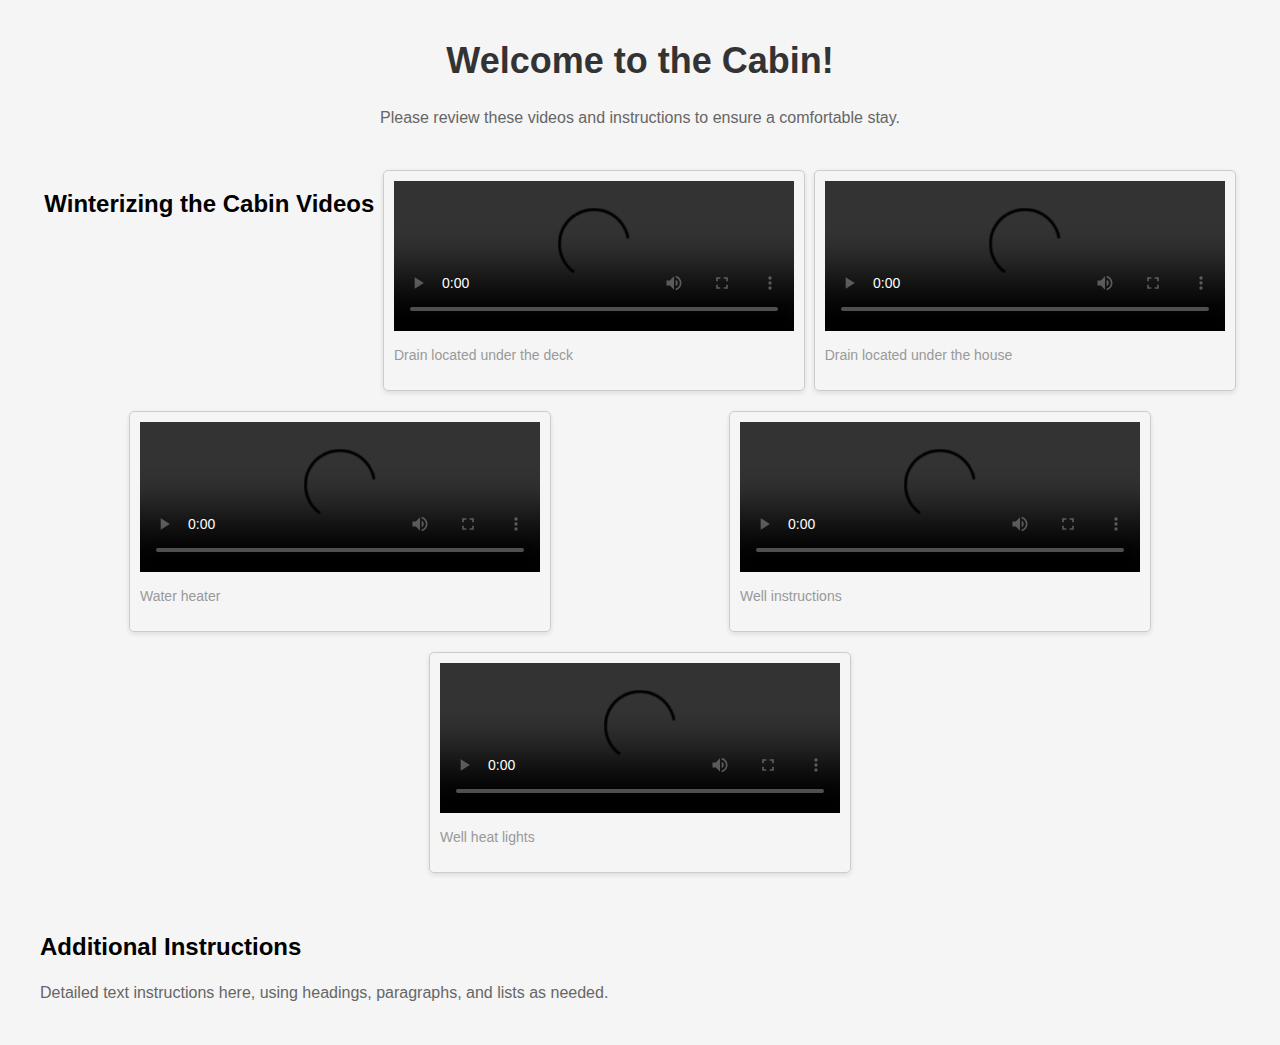
==== index.html @ d9aa81e0 "update references" ====
<!DOCTYPE html>
<html>
<head>
  <title>Instructions for the Cabin</title>
  <link rel="stylesheet" href="styles.css">
</head>
<body>

  <header>
    <h1>Welcome to the Cabin!</h1>
    <p>Please review these videos and instructions to ensure a comfortable stay.</p>
  </header>

  <section class="videos">
    <h2>Winterizing the Cabin Videos</h2>

    <div class="video-container">
      <video controls width="400">
        <source src="https://youtube.com/shorts/qK1SN19P3IU?feature=share" type="video/mp4">
      </video>
      <p>Drain located under the deck</p>
    </div>

    <div class="video-container">
      <video controls width="400">
        <source src="https://youtube.com/shorts/XtC-MQUzmUI?feature=share" type="video/mp4">
      </video>
      <p>Drain located under the house</p>
    </div>

    <div class="video-container">
      <video controls width="400">
        <source src="https://youtube.com/shorts/xSvW6yaATBc?feature=share" type="video/mp4">
      </video>
      <p>Water heater</p>
    </div>

    <div class="video-container">
      <video controls width="400">
        <source src="https://youtube.com/shorts/rtbw2oPDhGA?feature=share" type="video/mp4">
      </video>
      <p>Well instructions</p>
    </div>

    <div class="video-container">
      <video controls width="400">
        <source src="https://youtube.com/shorts/NHiK1thRNFo?feature=share" type="video/mp4">
      </video>
      <p>Well heat lights</p>
    </div>
  </section>

  <section class="instructions">
    <h2>Additional Instructions</h2>
    <p>Detailed text instructions here, using headings, paragraphs, and lists as needed.</p>
  </section>

</body>
</html>
---- styles.css ----
/* General styling */
body {
    font-family: Arial, sans-serif;
    margin: 40px;
    background-color: #f5f5f5; /* Light gray background */
  }
  
  header {
    text-align: center;
    margin-bottom: 40px;
  }
  
  h1 {
    font-size: 36px;
    font-weight: bold;
    color: #333;
  }
  
  p {
    font-size: 16px;
    line-height: 1.5;
    color: #666;
  }
  
  /* Video section styling */
  .videos {
    display: flex;
    flex-wrap: wrap;
    justify-content: space-around; /* Evenly distribute video containers */
  }
  
  .video-container {
    margin-bottom: 20px;
    width: 400px;
    border: 1px solid #ccc;
    padding: 10px;
    border-radius: 5px;
    box-shadow: 0 2px 5px rgba(0, 0, 0, 0.1);
  }
  
  .video-container video {
    width: 100%;
  }
  
  .video-container p {
    margin-top: 10px;
    font-size: 14px;
    color: #999;
  }
  
  /* Instructions section styling */
  .instructions {
    margin-top: 40px;
  }
  
  .instructions h2 {
    font-size: 24px;
    margin-bottom: 20px;
  }
  
  /* Additional enhancements */
  img {
    max-width: 100%;
    height: auto; /* Maintain aspect ratio for images */
  }
  
  @media (max-width: 768px) {
    /* Responsive adjustments for smaller screens */
    .video-container {
      width: 100%;
      margin-bottom: 10px;
    }
  }
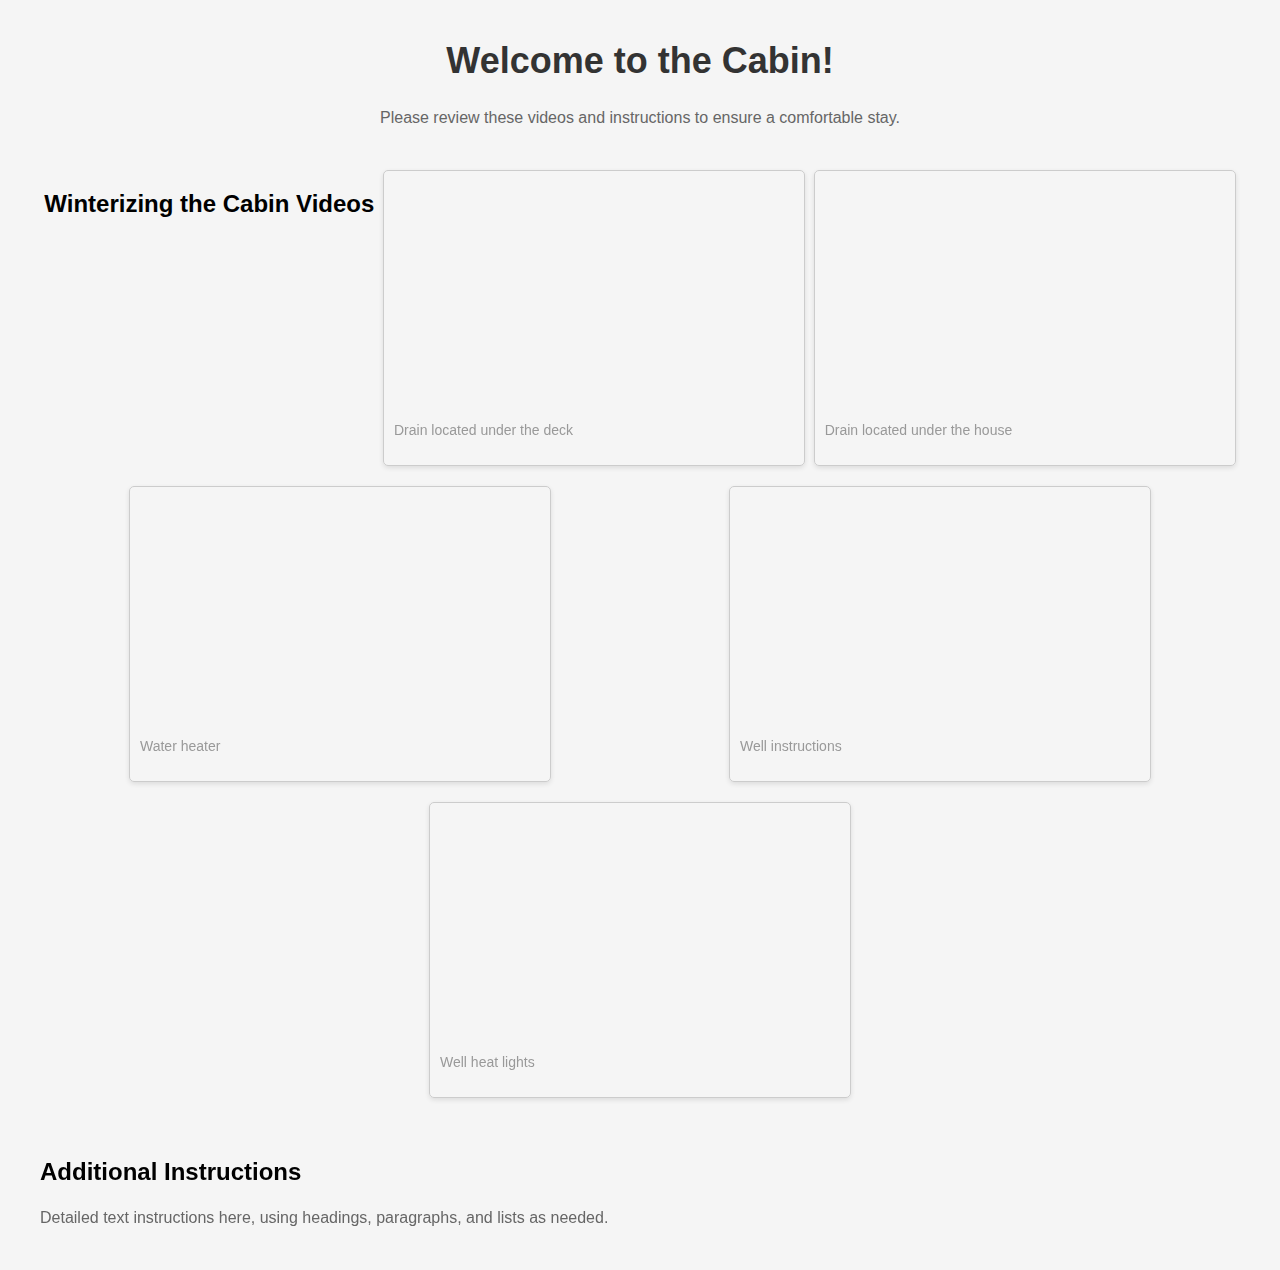
==== commit 9027f7a7: "update references again" ====
--- a/index.html
+++ b/index.html
@@ -14,38 +14,29 @@
   <section class="videos">
     <h2>Winterizing the Cabin Videos</h2>
 
+    <!-- Replace each <video> container with the corresponding YouTube embed code -->
     <div class="video-container">
-      <video controls width="400">
-        <source src="https://youtube.com/shorts/qK1SN19P3IU?feature=share" type="video/mp4">
-      </video>
+      <iframe width="400" height="225" src="https://www.youtube.com/embed/qK1SN19P3IU" frameborder="0" allowfullscreen></iframe>
       <p>Drain located under the deck</p>
     </div>
 
     <div class="video-container">
-      <video controls width="400">
-        <source src="https://youtube.com/shorts/XtC-MQUzmUI?feature=share" type="video/mp4">
-      </video>
+      <iframe width="400" height="225" src="https://www.youtube.com/embed/XtC-MQUzmUI" frameborder="0" allowfullscreen></iframe>
       <p>Drain located under the house</p>
     </div>
 
     <div class="video-container">
-      <video controls width="400">
-        <source src="https://youtube.com/shorts/xSvW6yaATBc?feature=share" type="video/mp4">
-      </video>
+      <iframe width="400" height="225" src="https://www.youtube.com/embed/xSvW6yaATBc" frameborder="0" allowfullscreen></iframe>
       <p>Water heater</p>
     </div>
 
     <div class="video-container">
-      <video controls width="400">
-        <source src="https://youtube.com/shorts/rtbw2oPDhGA?feature=share" type="video/mp4">
-      </video>
+      <iframe width="400" height="225" src="https://www.youtube.com/embed/rtbw2oPDhGA" frameborder="0" allowfullscreen></iframe>
       <p>Well instructions</p>
     </div>
 
     <div class="video-container">
-      <video controls width="400">
-        <source src="https://youtube.com/shorts/NHiK1thRNFo?feature=share" type="video/mp4">
-      </video>
+      <iframe width="400" height="225" src="https://www.youtube.com/embed/NHiK1thRNFo" frameborder="0" allowfullscreen></iframe>
       <p>Well heat lights</p>
     </div>
   </section>
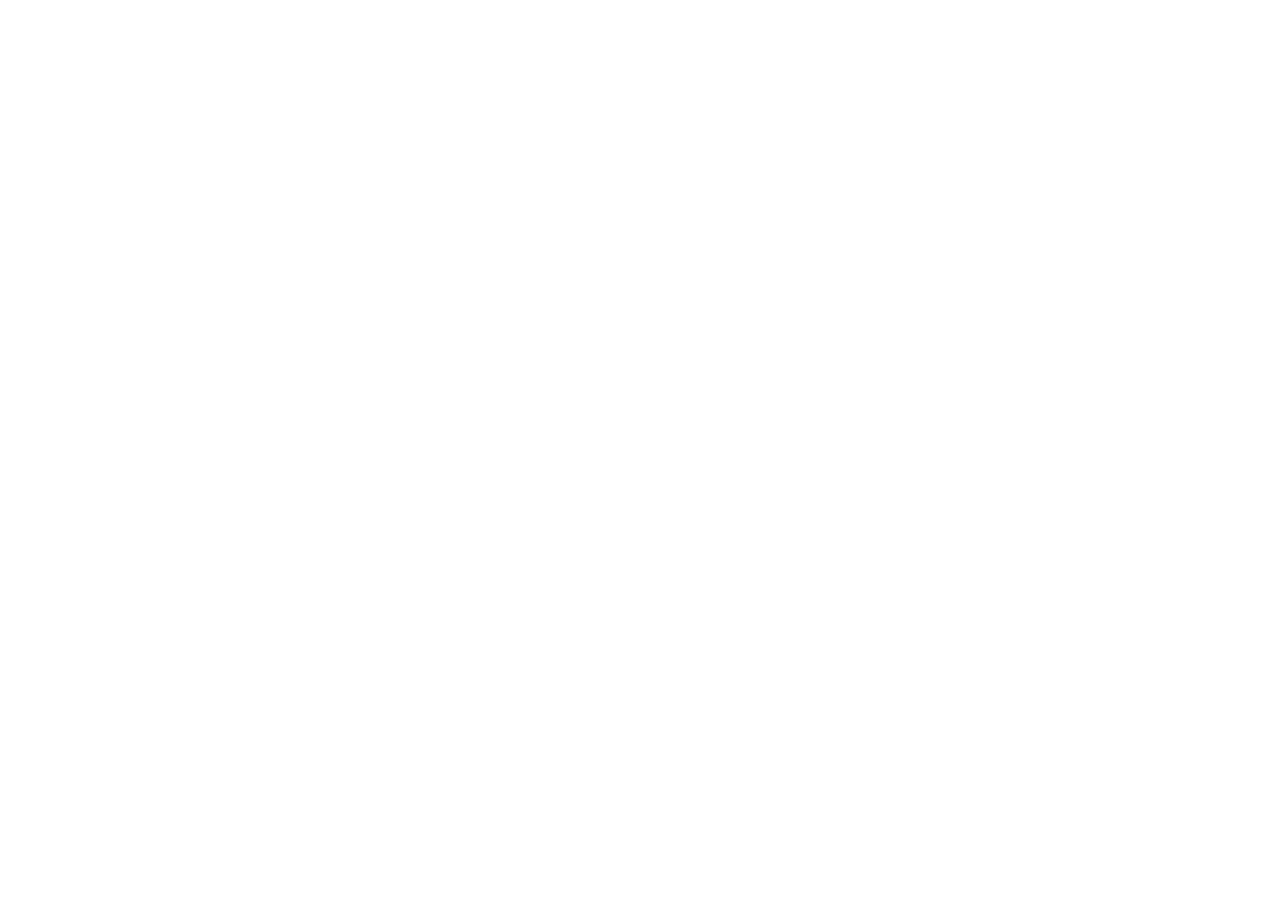
==== commit 0cb843d8: "remember password" ====
--- a/index.html
+++ b/index.html
@@ -1,50 +1,54 @@
 <!DOCTYPE html>
 <html>
 <head>
-  <title>Instructions for the Cabin</title>
+  <title>Welcome to the Cabin</title>
   <link rel="stylesheet" href="styles.css">
+  <script>
+    function checkPassword() {
+      // Check if password is already stored in sessionStorage
+      if (sessionStorage.getItem('authenticated') !== 'true') {
+        var password = prompt('Please enter the password to view this page', '');
+        if (password === 'Mckinneycabin2023') {
+          document.getElementById('protectedContent').style.display = 'block';
+          sessionStorage.setItem('authenticated', 'true'); // Store authentication
+        } else {
+          alert('Incorrect password. Access denied.');
+          window.location = 'about:blank';
+        }
+      } else {
+        // Password already entered, display content
+        document.getElementById('protectedContent').style.display = 'block';
+      }
+    }
+  </script>
 </head>
-<body>
+<body onload="checkPassword();">
 
-  <header>
-    <h1>Welcome to the Cabin!</h1>
-    <p>Please review these videos and instructions to ensure a comfortable stay.</p>
-  </header>
+  <div id="protectedContent" style="display:none;">
+    <header>
+      <h1>Welcome to the Florissant Cabin!</h1>
+      <p>Escape to the tranquility of the mountains and experience the charm of Florissant.</p>
+    </header>
 
-  <section class="videos">
-    <h2>Winterizing the Cabin Videos</h2>
+    <main>
+      <section class="cabin-info">
+        <h2>About the Cabin</h2>
+        <p>Nestled in the heart of Florissant, Colorado, our cozy cabin offers a serene getaway from the hustle of daily life. Surrounded by sprawling forests and close to local attractions, it's the perfect place for nature lovers and adventure seekers alike.</p>
+        <p><a href="winterization.html">Click here for winterization videos.</a></p>
+      </section>
 
-    <!-- Replace each <video> container with the corresponding YouTube embed code -->
-    <div class="video-container">
-      <iframe width="400" height="225" src="https://www.youtube.com/embed/qK1SN19P3IU" frameborder="0" allowfullscreen></iframe>
-      <p>Drain located under the deck</p>
-    </div>
-
-    <div class="video-container">
-      <iframe width="400" height="225" src="https://www.youtube.com/embed/XtC-MQUzmUI" frameborder="0" allowfullscreen></iframe>
-      <p>Drain located under the house</p>
-    </div>
-
-    <div class="video-container">
-      <iframe width="400" height="225" src="https://www.youtube.com/embed/xSvW6yaATBc" frameborder="0" allowfullscreen></iframe>
-      <p>Water heater</p>
-    </div>
-
-    <div class="video-container">
-      <iframe width="400" height="225" src="https://www.youtube.com/embed/rtbw2oPDhGA" frameborder="0" allowfullscreen></iframe>
-      <p>Well instructions</p>
-    </div>
-
-    <div class="video-container">
-      <iframe width="400" height="225" src="https://www.youtube.com/embed/NHiK1thRNFo" frameborder="0" allowfullscreen></iframe>
-      <p>Well heat lights</p>
-    </div>
-  </section>
-
-  <section class="instructions">
-    <h2>Additional Instructions</h2>
-    <p>Detailed text instructions here, using headings, paragraphs, and lists as needed.</p>
-  </section>
+      <section class="local-attractions">
+        <h2>Local Things to Do</h2>
+        <ul>
+          <li>Explore the Florissant Fossil Beds National Monument, a glimpse into the ancient history of Colorado.</li>
+          <li>Visit the Pikes Peak Historical Society Museum to learn about the local culture and history.</li>
+          <li>Take a scenic drive or hike through the Eleven Mile Canyon Recreation Area.</li>
+          <li>Enjoy fishing or boating at Eleven Mile State Park.</li>
+          <li>Discover the beauty of the Colorado Wolf and Wildlife Center.</li>
+        </ul>
+      </section>
+    </main>
+  </div>
 
 </body>
 </html>
